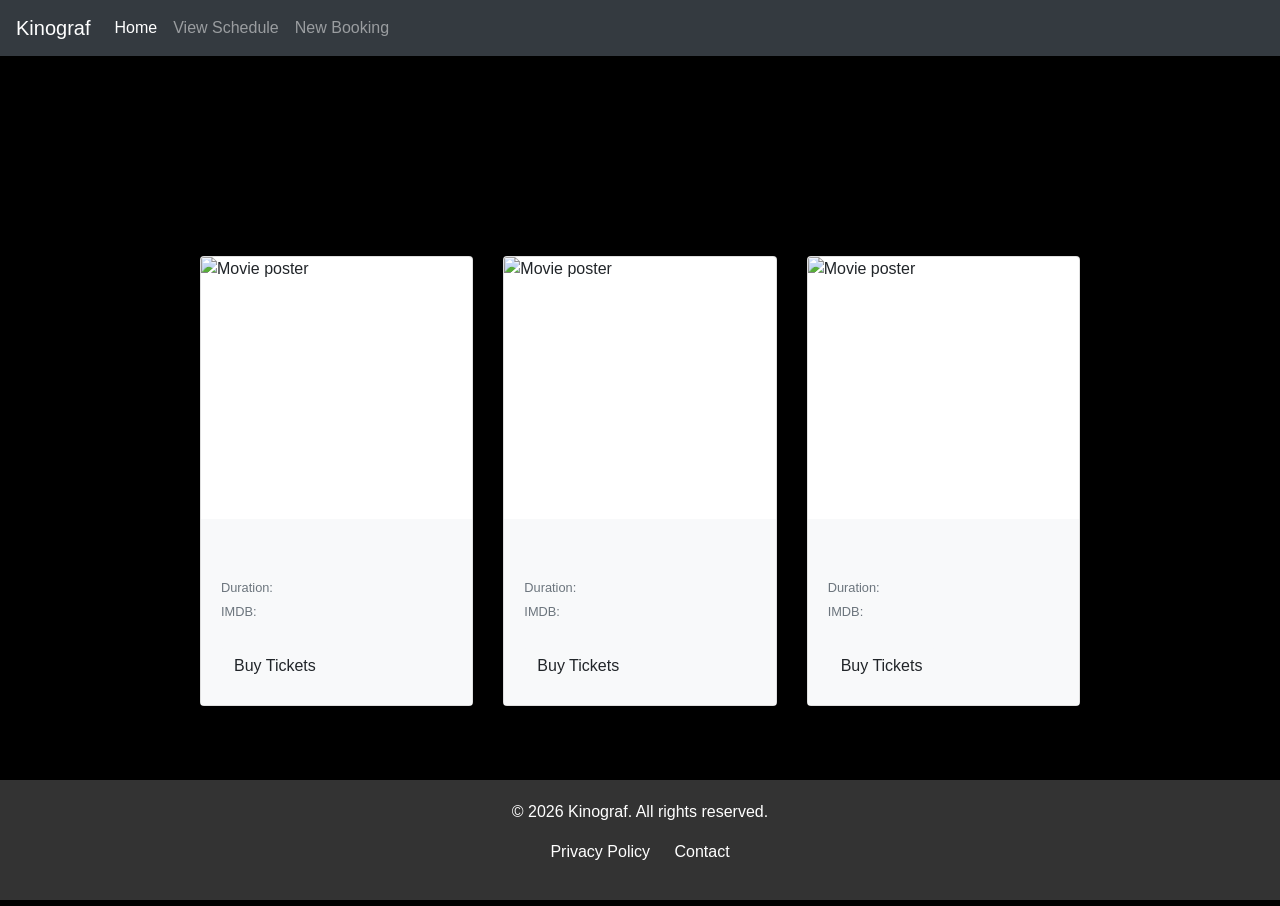
==== src/main/resources/static/html/index.html @ 18ecd167 "Comnnected to API and first draft of index" ====
<!doctype html>
<html lang="en">
<head>
    <meta charset="UTF-8">
    <meta name="viewport" content="width=device-width, initial-scale=1">
    <title>Kinograf</title>
    <link rel="stylesheet" href="https://cdn.jsdelivr.net/npm/bootstrap@4.0.0/dist/css/bootstrap.min.css" integrity="sha384-Gn5384xqQ1aoWXA+058RXPxPg6fy4IWvTNh0E263XmFcJlSAwiGgFAW/dAiS6JXm" crossorigin="anonymous">
    <link rel="stylesheet" href="../css/styles.css">
</head>
<body>
    <nav class="navbar navbar-expand-lg navbar-dark bg-dark">
        <a class="navbar-brand" href="#">Kinograf</a>
        <button class="navbar-toggler" type="button" data-toggle="collapse" data-target="#navbarNavDropdown" aria-controls="navbarNavDropdown" aria-expanded="false" aria-label="Toggle navigation">
            <span class="navbar-toggler-icon"></span>
        </button>
        <div class="collapse navbar-collapse" id="navbarNavDropdown">
            <ul class="navbar-nav">
                <li class="nav-item active">
                  <a class="nav-link" href="#">Home <span class="sr-only">(current)</span></a>
                </li>
                <li class="nav-item">
                    <a class="nav-link" href="#">View Schedule</a>
                </li>
                <li class="nav-item">
                    <a class="nav-link" href="#">New Booking</a>
                </li>
            </ul>
        </div>
    </nav>
    <div class="card-deck">
        <div class="card">
            <img id="moviePoster1" class="card-img-top" src="" alt="Movie poster">

            <div class="card-body bg-light">
                <h5 id="movieTitle1" class="card-title"></h5>
                <br>

                <small class="text-muted">
                    Duration: <span id="movieDuration1"></span>
                </small>
                <br>

                <small class="text-muted">
                    IMDB: <span id="movieRating1"></span>
                </small>

                <br><br>

                <div class="mx-auto">
                    <a class="btn btn-light text-center">Buy Tickets</a>
                </div>
            </div>
        </div>
        <div class="card">
            <img id="moviePoster2" class="card-img-top" src="" alt="Movie poster">

            <div class="card-body bg-light">
                <h5 id="movieTitle2" class="card-title"></h5>
                <br>

                <small class="text-muted">
                    Duration: <span id="movieDuration2"></span>
                </small>
                <br>

                <small class="text-muted">
                    IMDB: <span id="movieRating2"></span>
                </small>

                <br><br>

                <div class="mx-auto">
                    <a class="btn btn-light text-center">Buy Tickets</a>
                </div>
            </div>
        </div>
        <div class="card">
            <img id="moviePoster3" class="card-img-top" src="" alt="Movie poster">

            <div class="card-body bg-light">
                <h5 id="movieTitle3" class="card-title"></h5>
                <br>

                <small class="text-muted">
                    Duration: <span id="movieDuration3"></span>
                </small>
                <br>

                <small class="text-muted">
                    IMDB: <span id="movieRating3"></span>
                </small>

                <br><br>

                <div class="mx-auto">
                    <a class="btn btn-light text-center">Buy Tickets</a>
                </div>
            </div>
        </div>
    </div>
    <footer>
        <p>&copy; 2026 Kinograf. All rights reserved.</p>
        <ul>
            <li><a href="/privacy">Privacy Policy</a></li>
            <li><a href="/contact">Contact</a></li>
        </ul>
    </footer>
    <script src="../js/recommendedMovies.js"></script>

    <script src="https://code.jquery.com/jquery-3.5.1.slim.min.js"></script>
    <script src="https://cdn.jsdelivr.net/npm/popper.js@1.16.1/dist/umd/popper.min.js"></script>
    <script src="https://stackpath.bootstrapcdn.com/bootstrap/4.5.2/js/bootstrap.min.js"></script>
</body>
</html>
---- src/main/resources/static/css/styles.css ----
html {
    height: 100%;
}

body {
    display: flex;
    flex-direction: column;
    min-height: 100vh;
    margin: 0;
    /* background-image: url("../images/kinografBackground.png");
    background-size: cover;
    background-position: center;
    background-repeat: no-repeat;*/
    background-color: black;
}

footer {
    background-color: #333;
    color: white;
    padding: 20px;
    text-align: center;
    bottom: 0;
    position: absolute;
    width: 100%;
}
footer ul {
    list-style: none;
    padding: 0;
}
footer ul li {
    display: inline;
    margin: 0 10px;
}
footer a {
    color: white;
    text-decoration: none;
}

.btn {
    justify-content: center;
}

.card-deck {
    display: flex;
    justify-content: space-around;
    align-items: flex-end;
    flex-grow: 1;
    padding: 200px;
}

.card {
    display: flex;
    flex-direction: column;
    justify-content: space-between;
    width: 250px;
    height: 450px;
}

.card-img-top {
    width: 100%;
    height: 60%;
    object-fit: cover;
}
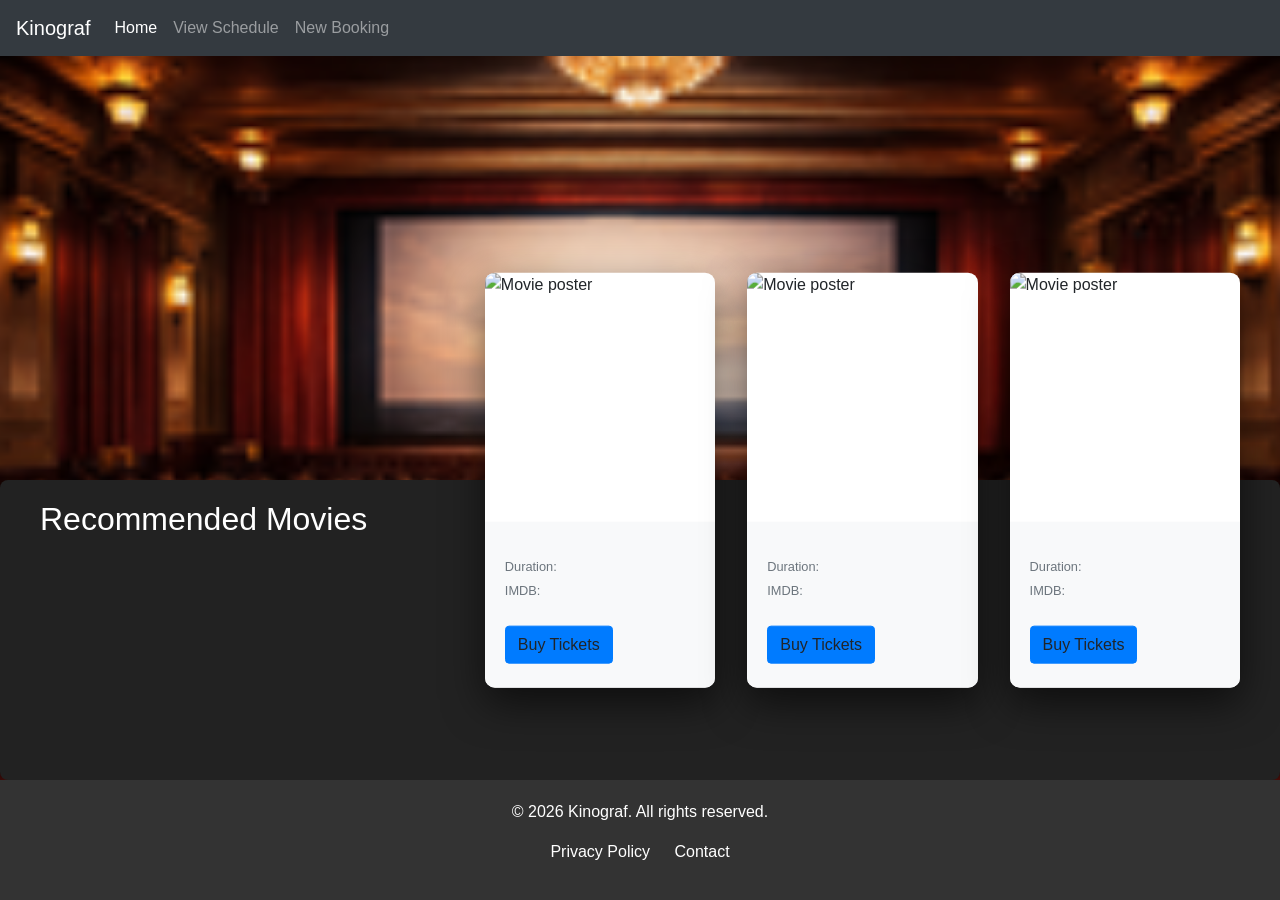
==== commit 18fb432f: "index.html ready to go, with connection to API, fixed annotations, added fields to Entity" ====
--- a/src/main/resources/static/html/index.html
+++ b/src/main/resources/static/html/index.html
@@ -27,77 +27,66 @@
             </ul>
         </div>
     </nav>
-    <div class="card-deck">
-        <div class="card">
-            <img id="moviePoster1" class="card-img-top" src="" alt="Movie poster">
-
-            <div class="card-body bg-light">
-                <h5 id="movieTitle1" class="card-title"></h5>
-                <br>
-
-                <small class="text-muted">
-                    Duration: <span id="movieDuration1"></span>
-                </small>
-                <br>
-
-                <small class="text-muted">
-                    IMDB: <span id="movieRating1"></span>
-                </small>
-
-                <br><br>
-
-                <div class="mx-auto">
-                    <a class="btn btn-light text-center">Buy Tickets</a>
+    <main class="page-content">
+        <section class="recommended-section">
+            <div class="recommended-header">
+                <h2>Recommended Movies</h2>
+            </div>
+            <div class="movie-cards">
+                <div class="card">
+                    <img id="moviePoster1" class="card-img-top" src="" alt="Movie poster">
+                    <div class="card-body bg-light">
+                        <h5 id="movieTitle1" class="card-title"></h5>
+                        <small class="text-muted">
+                            Duration: <span id="movieDuration1"></span>
+                        </small>
+                        <br>
+                        <small class="text-muted">
+                            IMDB: <span id="movieRating1"></span>
+                        </small>
+                        <br><br>
+                        <div>
+                            <a class="btn btn-primary text-center">Buy Tickets</a>
+                        </div>
+                    </div>
+                </div>
+                <div class="card">
+                    <img id="moviePoster2" class="card-img-top" src="" alt="Movie poster">
+                    <div class="card-body bg-light">
+                        <h5 id="movieTitle2" class="card-title"></h5>
+                        <small class="text-muted">
+                            Duration: <span id="movieDuration2"></span>
+                        </small>
+                        <br>
+                        <small class="text-muted">
+                            IMDB: <span id="movieRating2"></span>
+                        </small>
+                        <br><br>
+                        <div class="mx-auto">
+                            <a class="btn btn-primary text-center">Buy Tickets</a>
+                        </div>
+                    </div>
+                </div>
+                <div class="card">
+                    <img id="moviePoster3" class="card-img-top" src="" alt="Movie poster">
+                    <div class="card-body bg-light">
+                        <h5 id="movieTitle3" class="card-title"></h5>
+                        <small class="text-muted">
+                            Duration: <span id="movieDuration3"></span>
+                        </small>
+                        <br>
+                        <small class="text-muted">
+                            IMDB: <span id="movieRating3"></span>
+                        </small>
+                        <br><br>
+                        <div class="mx-auto">
+                            <a class="btn btn-primary text-center">Buy Tickets</a>
+                        </div>
+                    </div>
                 </div>
             </div>
-        </div>
-        <div class="card">
-            <img id="moviePoster2" class="card-img-top" src="" alt="Movie poster">
-
-            <div class="card-body bg-light">
-                <h5 id="movieTitle2" class="card-title"></h5>
-                <br>
-
-                <small class="text-muted">
-                    Duration: <span id="movieDuration2"></span>
-                </small>
-                <br>
-
-                <small class="text-muted">
-                    IMDB: <span id="movieRating2"></span>
-                </small>
-
-                <br><br>
-
-                <div class="mx-auto">
-                    <a class="btn btn-light text-center">Buy Tickets</a>
-                </div>
-            </div>
-        </div>
-        <div class="card">
-            <img id="moviePoster3" class="card-img-top" src="" alt="Movie poster">
-
-            <div class="card-body bg-light">
-                <h5 id="movieTitle3" class="card-title"></h5>
-                <br>
-
-                <small class="text-muted">
-                    Duration: <span id="movieDuration3"></span>
-                </small>
-                <br>
-
-                <small class="text-muted">
-                    IMDB: <span id="movieRating3"></span>
-                </small>
-
-                <br><br>
-
-                <div class="mx-auto">
-                    <a class="btn btn-light text-center">Buy Tickets</a>
-                </div>
-            </div>
-        </div>
-    </div>
+        </section>
+    </main>
     <footer>
         <p>&copy; 2026 Kinograf. All rights reserved.</p>
         <ul>
--- a/src/main/resources/static/css/styles.css
+++ b/src/main/resources/static/css/styles.css
@@ -7,10 +7,10 @@
     flex-direction: column;
     min-height: 100vh;
     margin: 0;
-    /* background-image: url("../images/kinografBackground.png");
+    background-image: url("../images/kinografBackground.png");
     background-size: cover;
     background-position: center;
-    background-repeat: no-repeat;*/
+    background-repeat: no-repeat;
     background-color: black;
 }
 
@@ -19,8 +19,7 @@
     color: white;
     padding: 20px;
     text-align: center;
-    bottom: 0;
-    position: absolute;
+    margin-top: auto;
     width: 100%;
 }
 footer ul {
@@ -40,24 +39,56 @@
     justify-content: center;
 }
 
-.card-deck {
+.page-content {
+    flex: 1;
     display: flex;
-    justify-content: space-around;
     align-items: flex-end;
-    flex-grow: 1;
-    padding: 200px;
+}
+
+.recommended-section {
+    background: #222;
+    height: 300px;
+    padding: 20px 40px;
+    border-radius: 8px;
+    position: relative;
+    display: flex;
+    align-items: flex-start;
+    width: 100%;
+}
+
+.recommended-header {
+    display: flex;
+    justify-content: flex-start;
+    margin-right: 10px;
+}
+
+.recommended-header h2 {
+    color: white;
+    margin: 0;
+}
+
+.movie-cards {
+    position: absolute;
+    right: 40px;
+    top: 0;
+    transform: translateY(-50%);
+    display: flex;
+    gap: 2rem;
 }
 
 .card {
     display: flex;
     flex-direction: column;
-    justify-content: space-between;
-    width: 250px;
-    height: 450px;
+    width: clamp(180px, 18vw, 250px);
+    aspect-ratio: 5 / 9;
+    box-shadow: 0 15px 40px rgba(0,0,0,0.6);
+    border-radius: 10px;
+    border: black;
+    overflow: hidden;
 }
 
 .card-img-top {
     width: 100%;
     height: 60%;
     object-fit: cover;
-}+}
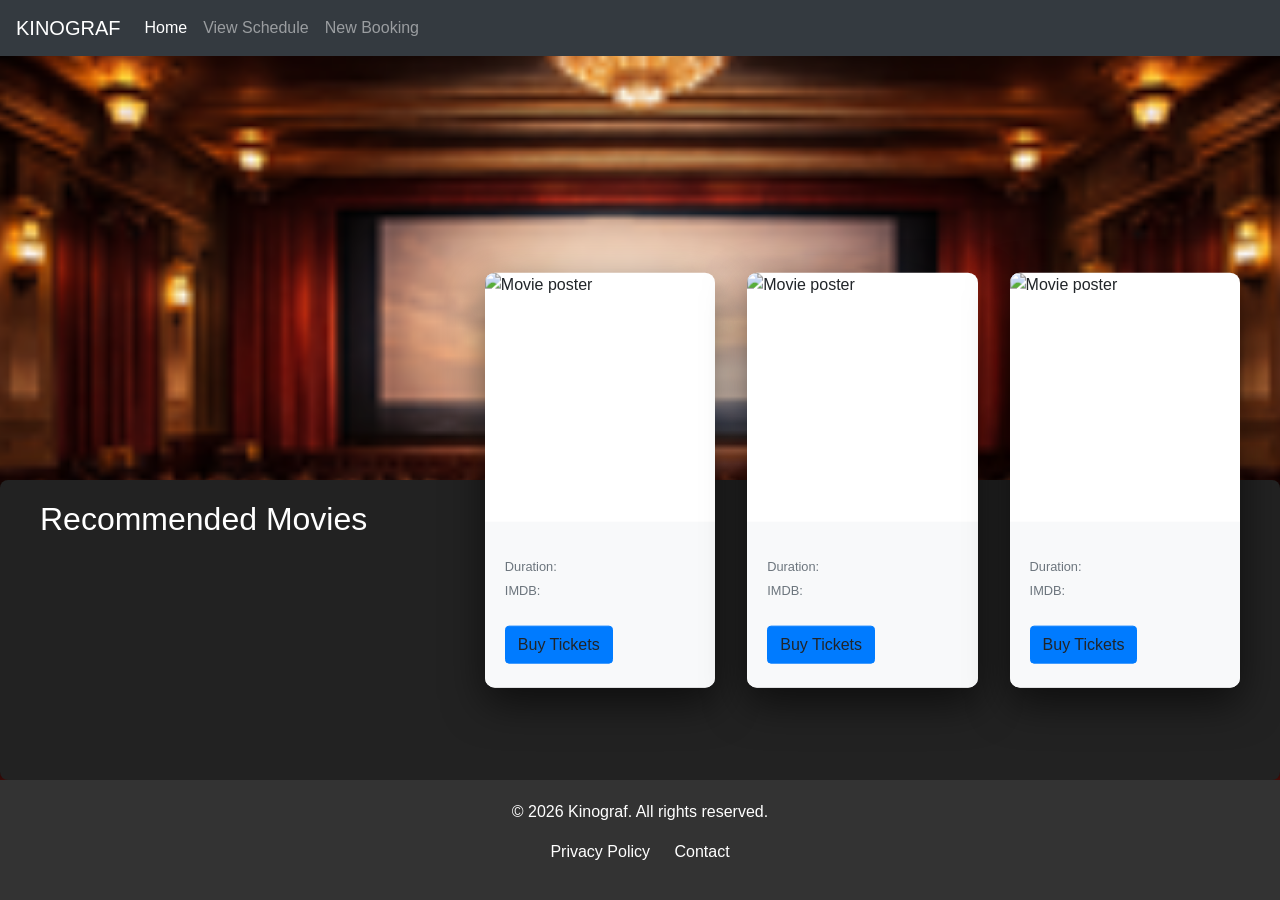
==== commit b982c7ea: "Created init admin homepage view" ====
--- a/src/main/resources/static/html/index.html
+++ b/src/main/resources/static/html/index.html
@@ -9,7 +9,7 @@
 </head>
 <body>
     <nav class="navbar navbar-expand-lg navbar-dark bg-dark">
-        <a class="navbar-brand" href="#">Kinograf</a>
+        <a class="navbar-brand" href="#">KINOGRAF</a>
         <button class="navbar-toggler" type="button" data-toggle="collapse" data-target="#navbarNavDropdown" aria-controls="navbarNavDropdown" aria-expanded="false" aria-label="Toggle navigation">
             <span class="navbar-toggler-icon"></span>
         </button>
--- a/src/main/resources/static/css/styles.css
+++ b/src/main/resources/static/css/styles.css
@@ -92,3 +92,33 @@
     height: 60%;
     object-fit: cover;
 }
+
+.option-buttons {
+    display: flex;
+    flex-direction: column;
+    justify-content: center;
+    align-items: center;
+    text-align: center;
+    max-width: 100vw;
+    min-width: 5vw;
+    color: white;
+
+}
+
+.option-buttons a {
+    height: 100px;
+    width: 90vw;
+    text-align: center;
+    padding: 2rem;
+    margin: 2rem;
+    font-weight: bold;
+    font-size: larger;
+    border-radius: 16px;
+}
+
+.admin-page-content {
+    justify-content: center;
+    align-items: center;
+    margin-top: 15vh;
+}
+
